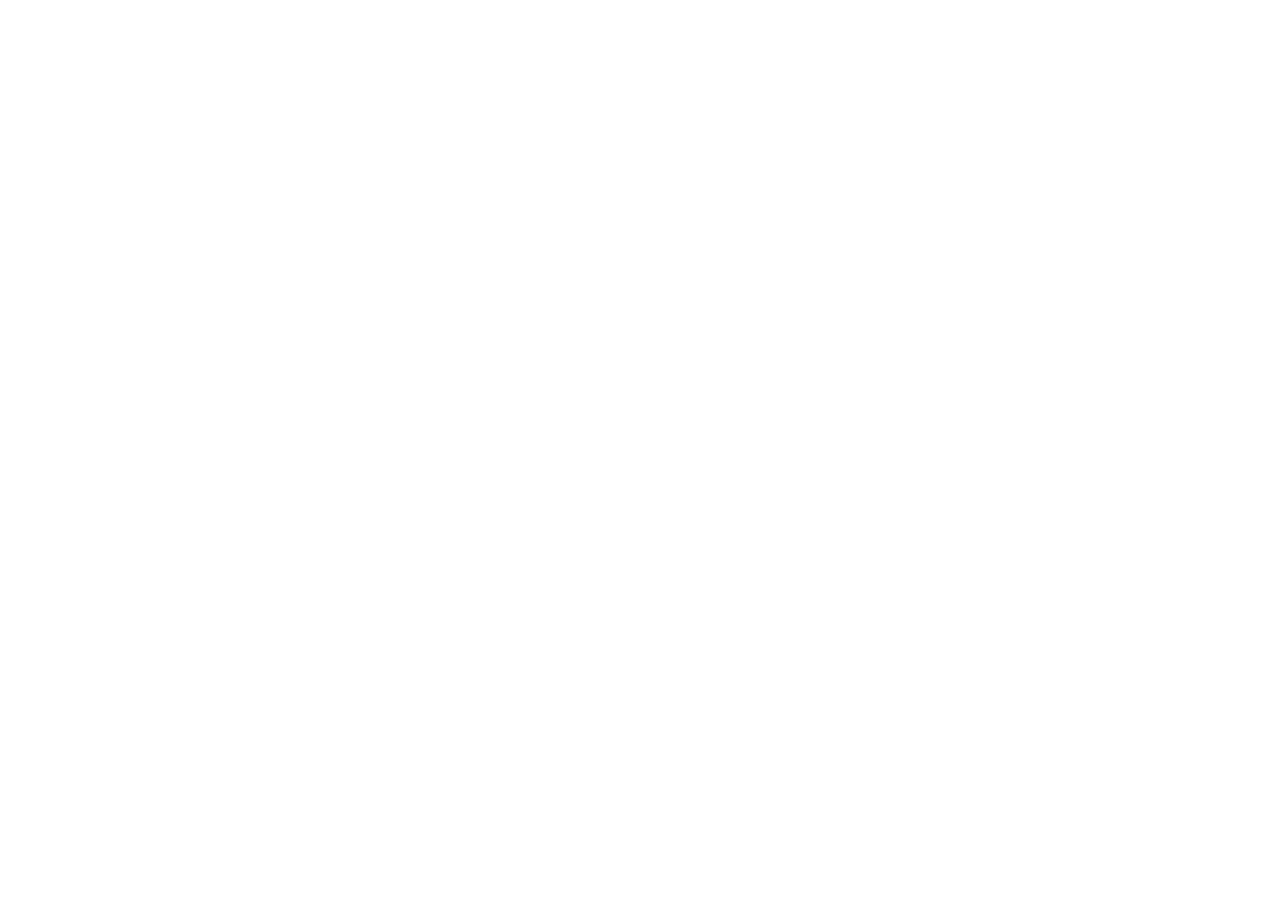
==== bestG.html @ ee8effa3 "Add files via upload" ====
<!DOCTYPE html>
<html lang="en">
<head>
    <link rel="stylesheet" href="styles.css">
    <meta charset="UTF-8">
    <title>Index</title>
    <link href="styles.css" rel="stylesheet">
</head>
<body>
<script
 src="script.js">
</script>


</body>
</html>
---- styles.css ----
.Glav {
  color: transparent;
  background-clip: text;
  background-image: linear-gradient(to right, rgb(122, 239, 255),rgb(0, 60, 255));
  text-decoration: none; 
  margin-left: 170px;
  font-size: 40px;
}

body {
    background-image: url('https://abrakadabra.fun/uploads/posts/2021-11/1636522043_1-abrakadabra-fun-p-tekstura-glini-1.jpg'); 
    background-repeat: no-repeat; 
    background-size: cover; 
    background-attachment: fixed; 
    background-position: center; 
}

.Hi {
  margin-left: 470px;
  background-image: linear-gradient(to bottom, rgb(71, 143, 153),rgb(183, 237, 255));
  text-decoration: none;   
  color: transparent;
  background-clip: text;
  font-size: 40px;
}

.Vetki {
  color: transparent;
  background-clip: text;
  background-image: linear-gradient(to top, rgb(255, 255, 255),rgb(49, 3, 255));
  text-decoration: none; 
  font-size: 25px;
}
---- styles.css ----
.Glav {
  color: transparent;
  background-clip: text;
  background-image: linear-gradient(to right, rgb(122, 239, 255),rgb(0, 60, 255));
  text-decoration: none; 
  margin-left: 170px;
  font-size: 40px;
}

body {
    background-image: url('https://abrakadabra.fun/uploads/posts/2021-11/1636522043_1-abrakadabra-fun-p-tekstura-glini-1.jpg'); 
    background-repeat: no-repeat; 
    background-size: cover; 
    background-attachment: fixed; 
    background-position: center; 
}

.Hi {
  margin-left: 470px;
  background-image: linear-gradient(to bottom, rgb(71, 143, 153),rgb(183, 237, 255));
  text-decoration: none;   
  color: transparent;
  background-clip: text;
  font-size: 40px;
}

.Vetki {
  color: transparent;
  background-clip: text;
  background-image: linear-gradient(to top, rgb(255, 255, 255),rgb(49, 3, 255));
  text-decoration: none; 
  font-size: 25px;
}
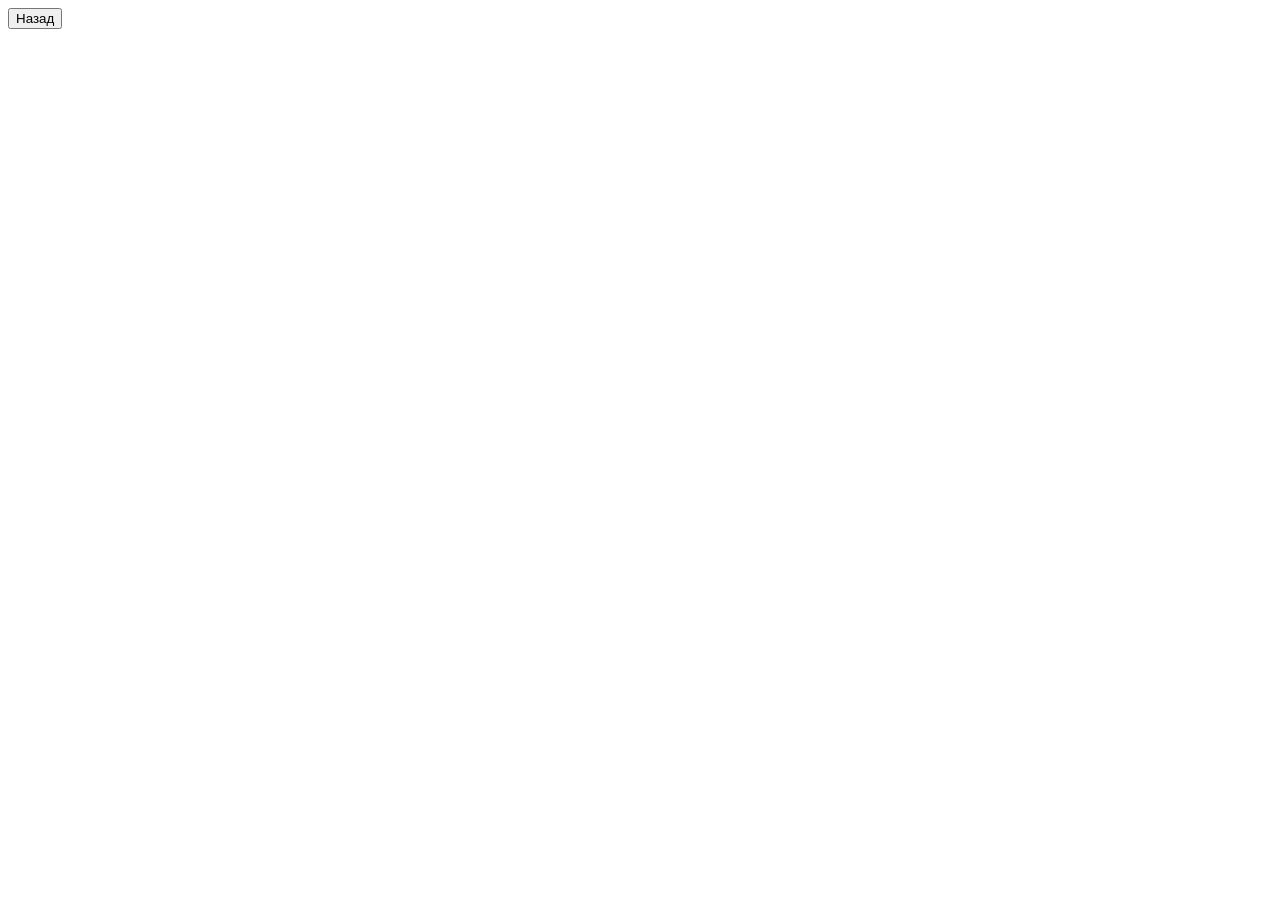
==== commit 20b4605f: "Add files via upload" ====
--- a/bestG.html
+++ b/bestG.html
@@ -3,10 +3,13 @@
 <head>
     <link rel="stylesheet" href="styles.css">
     <meta charset="UTF-8">
-    <title>Index</title>
+    <title>BestGlina</title>
     <link href="styles.css" rel="stylesheet">
 </head>
 <body>
+<A href="indexComp.html">
+<button>Назад</button>    
+</A>    
 <script
  src="script.js">
 </script>
--- a/styles.css
+++ b/styles.css
@@ -30,6 +30,14 @@
   background-image: linear-gradient(to top, rgb(255, 255, 255),rgb(49, 3, 255));
   text-decoration: none; 
   font-size: 25px;
+  text-decoration: none;
+}
+
+a {
+  text-decoration: none;
+  color: transparent;
+  background-clip: text;
+  background-image: linear-gradient(to top, rgb(255, 255, 255),rgb(49, 3, 255));
 }
 
 
@@ -37,5 +45,3 @@
 
 
 
-
-
--- a/styles.css
+++ b/styles.css
@@ -30,6 +30,14 @@
   background-image: linear-gradient(to top, rgb(255, 255, 255),rgb(49, 3, 255));
   text-decoration: none; 
   font-size: 25px;
+  text-decoration: none;
+}
+
+a {
+  text-decoration: none;
+  color: transparent;
+  background-clip: text;
+  background-image: linear-gradient(to top, rgb(255, 255, 255),rgb(49, 3, 255));
 }
 
 
@@ -37,5 +45,3 @@
 
 
 
-
-
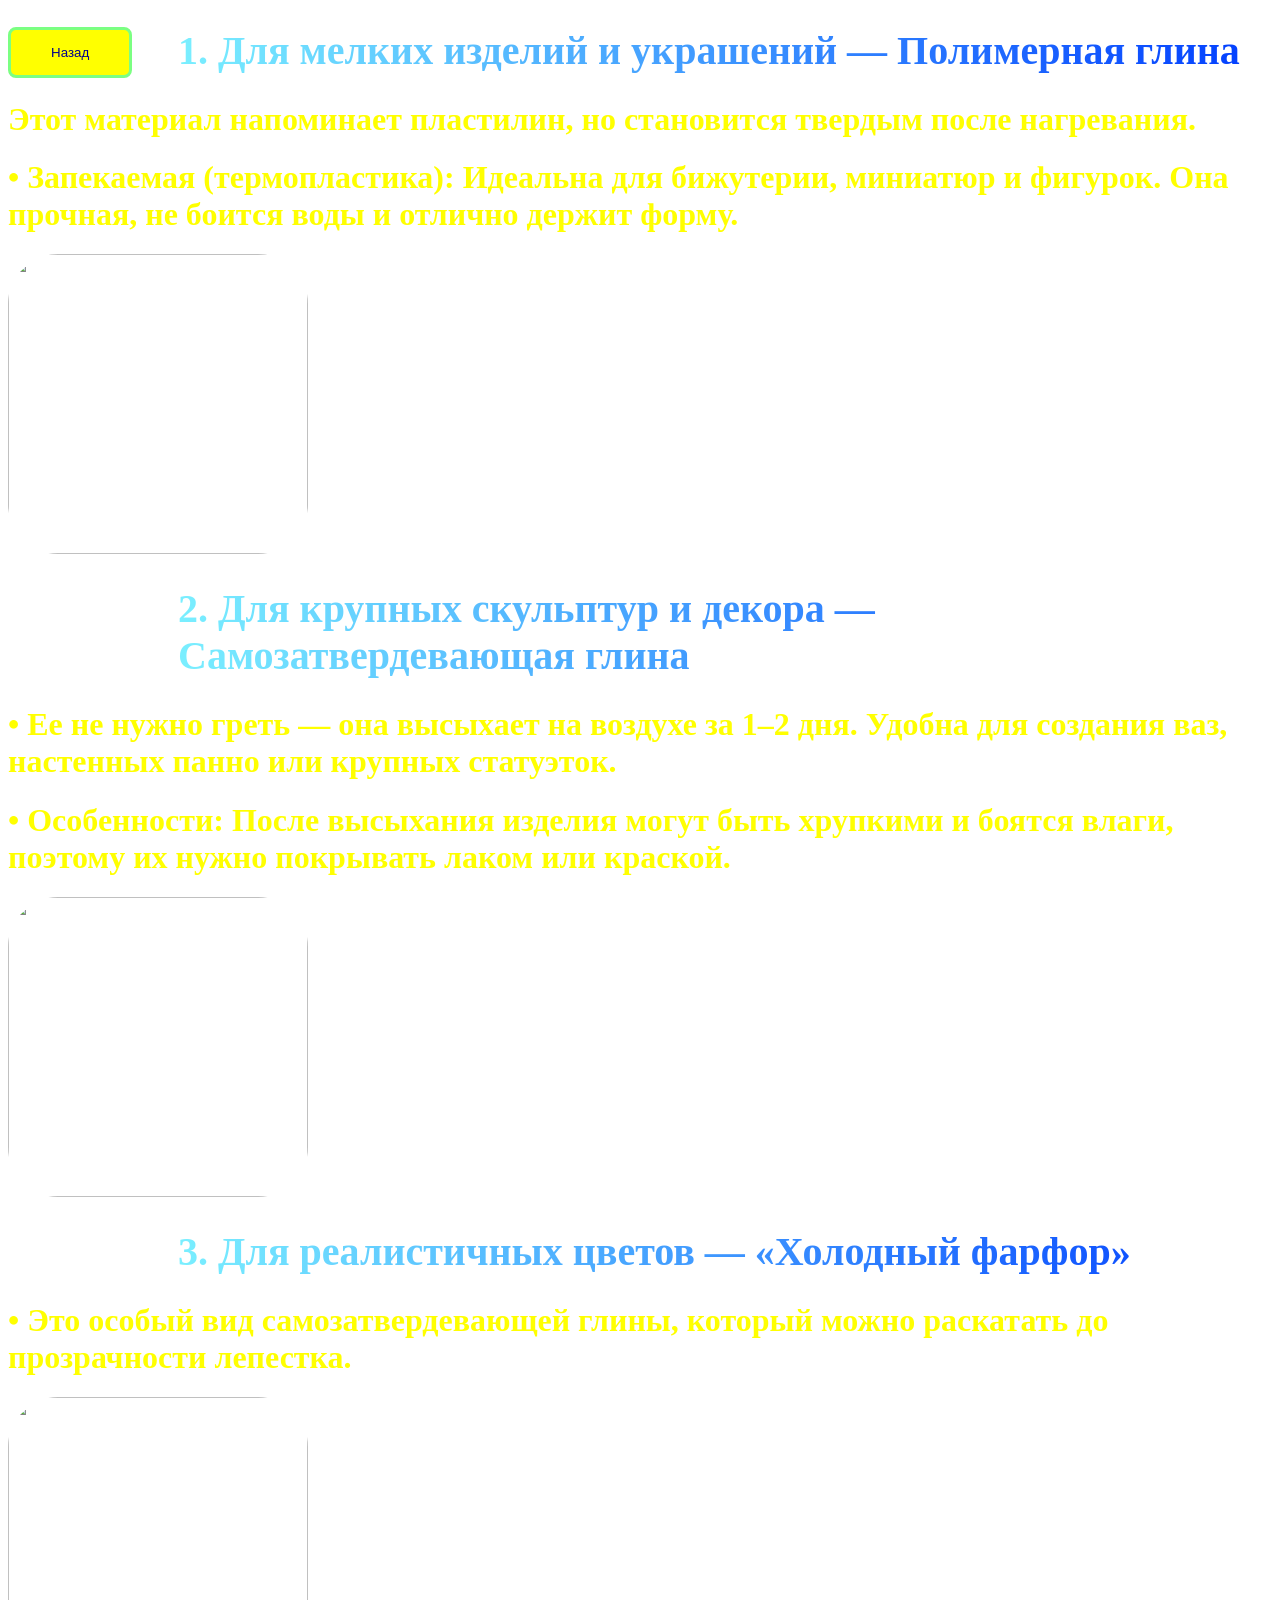
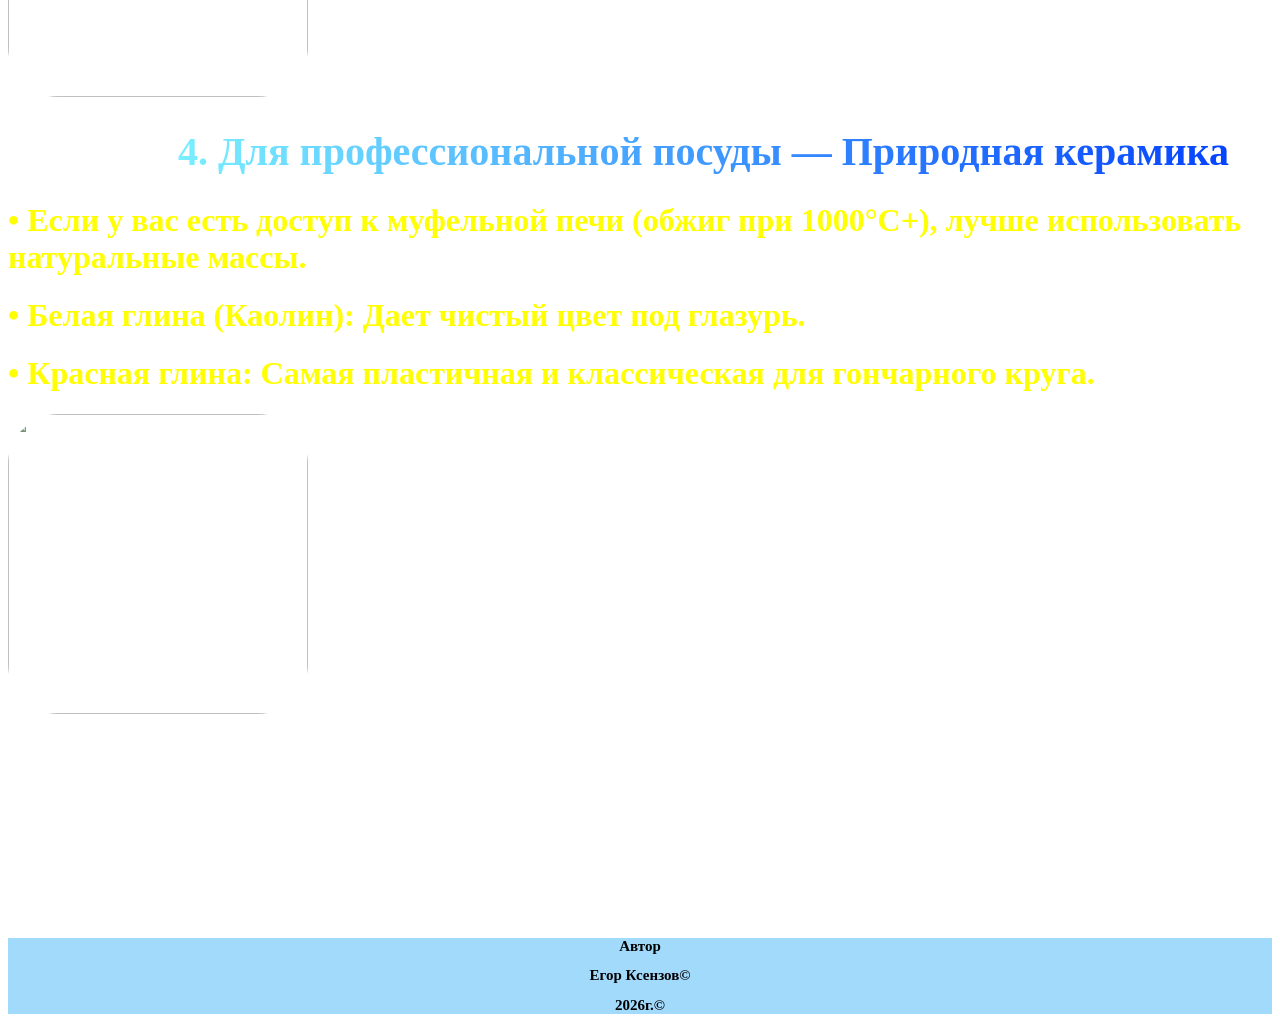
==== commit da410147: "Add files via upload" ====
--- a/bestG.html
+++ b/bestG.html
@@ -8,12 +8,58 @@
 </head>
 <body>
 <A href="indexComp.html">
-<button>Назад</button>    
-</A>    
-<script
- src="script.js">
+<button class="ButTop">Назад</button>    
+</A>
+<div class="h1G">
+    <h1 class="Glav">
+    1. Для мелких изделий и украшений — Полимерная глина
+    </h1>
+    <h1>
+    Этот материал напоминает пластилин, но становится твердым после нагревания.
+    </h1>
+    <h1>
+    •	Запекаемая (термопластика): Идеальна для бижутерии, миниатюр и фигурок. Она прочная, не боится воды и отлично держит форму.
+    </h1>
+    <img class="imgPage" src="https://industryart.ru/wp-content/uploads/2017/12/612e5d6e69bde139c4c4b2f4dfv4.jpg">
+    <h1 class="Glav">
+    2. Для крупных скульптур и декора — Самозатвердевающая глина
+    </h1>
+    <h1>
+    •	Ее не нужно греть — она высыхает на воздухе за 1–2 дня. Удобна для создания ваз, настенных панно или крупных статуэток. 
+    </h1>
+    <h1>
+    •	Особенности: После высыхания изделия могут быть хрупкими и боятся влаги, поэтому их нужно покрывать лаком или краской.
+    </h1>
+    <img class="imgPage" src="https://goods-photos.static1-sima-land.com/items/8104991/2/700-nw.jpg">
+    <h1 class="Glav">
+    3. Для реалистичных цветов — «Холодный фарфор»  
+    </h1>
+    <h1>
+    •	Это особый вид самозатвердевающей глины, который можно раскатать до прозрачности лепестка.
+    </h1>
+    <img class="imgPage" src="https://cs2.livemaster.ru/storage/ea/df/991a6f0db1a8ac533d19be3956ji--tsvety-i-floristika-rozy-holodnyj-farfor.jpg">
+    <h1 class="Glav">
+    4. Для профессиональной посуды — Природная керамика
+    </h1>
+    <h1>
+    •	Если у вас есть доступ к муфельной печи (обжиг при 1000°C+), лучше использовать натуральные массы.
+    </h1>
+    <h1>
+    •	Белая глина (Каолин): Дает чистый цвет под глазурь.
+    </h1>
+    <h1>
+    •	Красная глина: Самая пластичная и классическая для гончарного круга.
+    </h1>
+    <img class="imgPage" src="https://ifzshop.ru/wa-data/public/blog/img/gpt4o_68b48191a5a1a.jpg">
+</div>    
+<script>
+ src="script.js"
 </script>
-
+<footer>
+    <h2>Автор</h2>
+    <h2>Егор Ксензов©</h2>
+    <h2>2026г.©</h2>
+</footer>
 
 </body>
 </html>
--- a/styles.css
+++ b/styles.css
@@ -5,6 +5,7 @@
   text-decoration: none; 
   margin-left: 170px;
   font-size: 40px;
+  font-family: Georgia;
 }
 
 body {
@@ -33,15 +34,79 @@
   text-decoration: none;
 }
 
-a {
+a h1 {
+  color: transparent;
+  -webkit-background-clip: text;
+  background-clip: text;
+  background-image: linear-gradient(to top, rgb(255, 255, 255), rgb(49, 3, 255));
   text-decoration: none;
-  color: transparent;
-  background-clip: text;
-  background-image: linear-gradient(to top, rgb(255, 255, 255),rgb(49, 3, 255));
+  transition: 3s;
 }
 
+.PK {
+  border-radius: 10px;
+  font-size: 35px;
+  color: rgb(242, 255, 0);
+  margin-left: 1100px;
+  margin-top: -345px;    
+}
 
+.phone {
+  font-size: 35px;
+  color: rgb(242, 255, 0);
+  margin-left: 100px;
+  border-radius: 10px;
+}
 
+.GlavInd {
+  color: yellow;
+  font-size: 30px;  
+  font-family: cursive;
+  margin-left: 550px;
+}
 
+img {
+  border-radius: 10px;
+}
 
+footer {
+  font-size: 10px;
+  text-align: center;
+  background: #a2dafc;
+  font-family: comic sans ms;
+  margin-top: 220px;
+}
 
+.h1G {
+  color: yellow;
+  font-family: cursive;
+}
+
+.imgPage {
+  border-radius: 50px;
+  height: 300px;
+  width: 300px;
+  transition: 3s;
+}
+
+.imgPage:hover {
+  height: 400px;
+  width: 500px;
+}  
+
+.ButTop {
+  background-color: yellow;
+  color: darkblue; 
+  border: 3px solid #7bff82;
+  border-radius: 8px;
+  padding: 15px 40px;
+  cursor: pointer;
+  transition: 3s;
+  position: fixed;
+}
+
+.ButTop:hover {
+  background-color: darkblue;
+  border-color: #7bff82;
+  color: yellow;
+}
--- a/styles.css
+++ b/styles.css
@@ -5,6 +5,7 @@
   text-decoration: none; 
   margin-left: 170px;
   font-size: 40px;
+  font-family: Georgia;
 }
 
 body {
@@ -33,15 +34,79 @@
   text-decoration: none;
 }
 
-a {
+a h1 {
+  color: transparent;
+  -webkit-background-clip: text;
+  background-clip: text;
+  background-image: linear-gradient(to top, rgb(255, 255, 255), rgb(49, 3, 255));
   text-decoration: none;
-  color: transparent;
-  background-clip: text;
-  background-image: linear-gradient(to top, rgb(255, 255, 255),rgb(49, 3, 255));
+  transition: 3s;
 }
 
+.PK {
+  border-radius: 10px;
+  font-size: 35px;
+  color: rgb(242, 255, 0);
+  margin-left: 1100px;
+  margin-top: -345px;    
+}
 
+.phone {
+  font-size: 35px;
+  color: rgb(242, 255, 0);
+  margin-left: 100px;
+  border-radius: 10px;
+}
 
+.GlavInd {
+  color: yellow;
+  font-size: 30px;  
+  font-family: cursive;
+  margin-left: 550px;
+}
 
+img {
+  border-radius: 10px;
+}
 
+footer {
+  font-size: 10px;
+  text-align: center;
+  background: #a2dafc;
+  font-family: comic sans ms;
+  margin-top: 220px;
+}
 
+.h1G {
+  color: yellow;
+  font-family: cursive;
+}
+
+.imgPage {
+  border-radius: 50px;
+  height: 300px;
+  width: 300px;
+  transition: 3s;
+}
+
+.imgPage:hover {
+  height: 400px;
+  width: 500px;
+}  
+
+.ButTop {
+  background-color: yellow;
+  color: darkblue; 
+  border: 3px solid #7bff82;
+  border-radius: 8px;
+  padding: 15px 40px;
+  cursor: pointer;
+  transition: 3s;
+  position: fixed;
+}
+
+.ButTop:hover {
+  background-color: darkblue;
+  border-color: #7bff82;
+  color: yellow;
+}
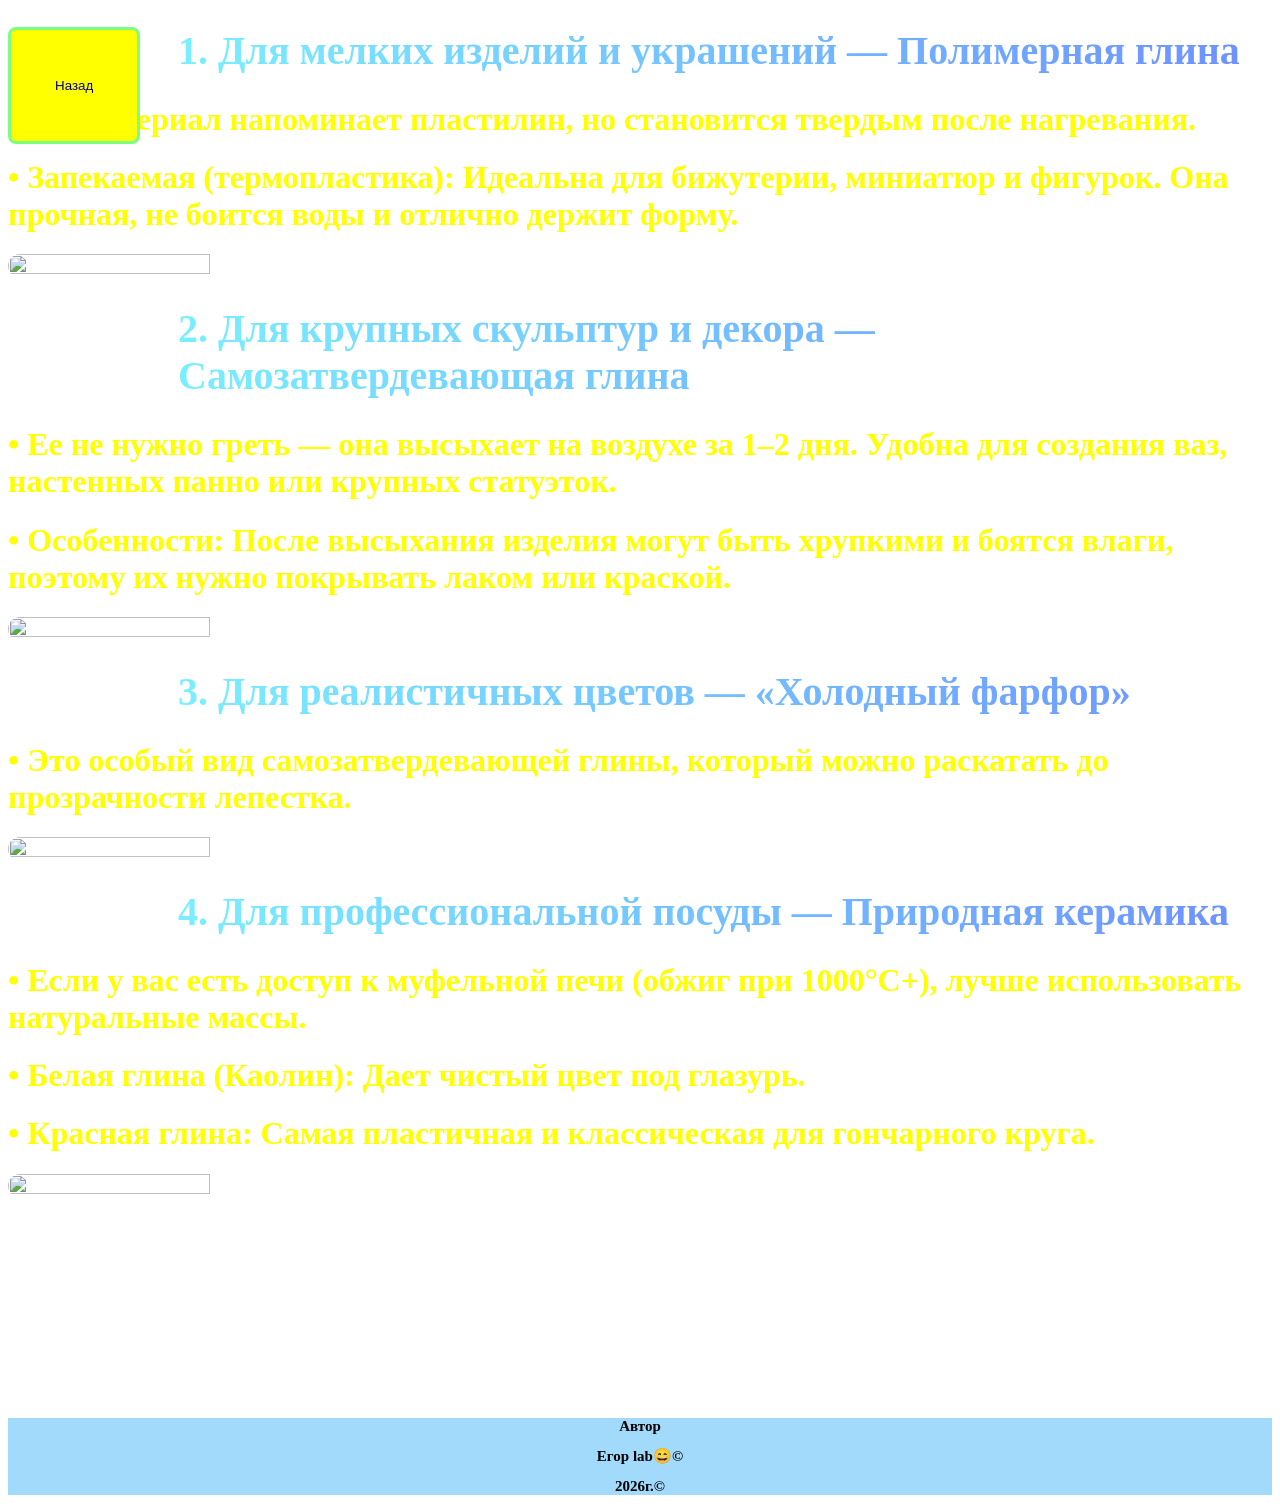
==== commit 32367a91: "Add files via upload адаптация под телефоны" ====
--- a/bestG.html
+++ b/bestG.html
@@ -2,7 +2,7 @@
 <html lang="en">
 <head>
     <link rel="stylesheet" href="styles.css">
-    <meta charset="UTF-8">
+    <meta name="viewport" content="width=device-width, initial-scale=1.0" charset="UTF-8">
     <title>BestGlina</title>
     <link href="styles.css" rel="stylesheet">
 </head>
@@ -57,7 +57,7 @@
 </script>
 <footer>
     <h2>Автор</h2>
-    <h2>Егор Ксензов©</h2>
+    <h2>Егор lab😄©</h2>
     <h2>2026г.©</h2>
 </footer>
 
--- a/styles.css
+++ b/styles.css
@@ -1,11 +1,15 @@
 .Glav {
   color: transparent;
   background-clip: text;
-  background-image: linear-gradient(to right, rgb(122, 239, 255),rgb(0, 60, 255));
+  background-image: linear-gradient(to right, rgb(122, 239, 255),rgb(109, 143, 255));
   text-decoration: none; 
   margin-left: 170px;
-  font-size: 40px;
+  font-size: 250%;
   font-family: Georgia;
+  display: flex;
+  flex-wrap: wrap;  
+  gap: 20px;
+  flex: 1 1 300px; 
 }
 
 body {
@@ -84,14 +88,16 @@
 
 .imgPage {
   border-radius: 50px;
-  height: 300px;
-  width: 300px;
+  height: 40%;
+  width: 40%;
   transition: 3s;
+  max-width: 100%;
 }
 
 .imgPage:hover {
-  height: 400px;
-  width: 500px;
+  height: 70%;
+  width: 70%;
+  max-width: 100%;
 }  
 
 .ButTop {
@@ -99,7 +105,7 @@
   color: darkblue; 
   border: 3px solid #7bff82;
   border-radius: 8px;
-  padding: 15px 40px;
+  padding: 48px 44px;
   cursor: pointer;
   transition: 3s;
   position: fixed;
--- a/styles.css
+++ b/styles.css
@@ -1,11 +1,15 @@
 .Glav {
   color: transparent;
   background-clip: text;
-  background-image: linear-gradient(to right, rgb(122, 239, 255),rgb(0, 60, 255));
+  background-image: linear-gradient(to right, rgb(122, 239, 255),rgb(109, 143, 255));
   text-decoration: none; 
   margin-left: 170px;
-  font-size: 40px;
+  font-size: 250%;
   font-family: Georgia;
+  display: flex;
+  flex-wrap: wrap;  
+  gap: 20px;
+  flex: 1 1 300px; 
 }
 
 body {
@@ -84,14 +88,16 @@
 
 .imgPage {
   border-radius: 50px;
-  height: 300px;
-  width: 300px;
+  height: 40%;
+  width: 40%;
   transition: 3s;
+  max-width: 100%;
 }
 
 .imgPage:hover {
-  height: 400px;
-  width: 500px;
+  height: 70%;
+  width: 70%;
+  max-width: 100%;
 }  
 
 .ButTop {
@@ -99,7 +105,7 @@
   color: darkblue; 
   border: 3px solid #7bff82;
   border-radius: 8px;
-  padding: 15px 40px;
+  padding: 48px 44px;
   cursor: pointer;
   transition: 3s;
   position: fixed;
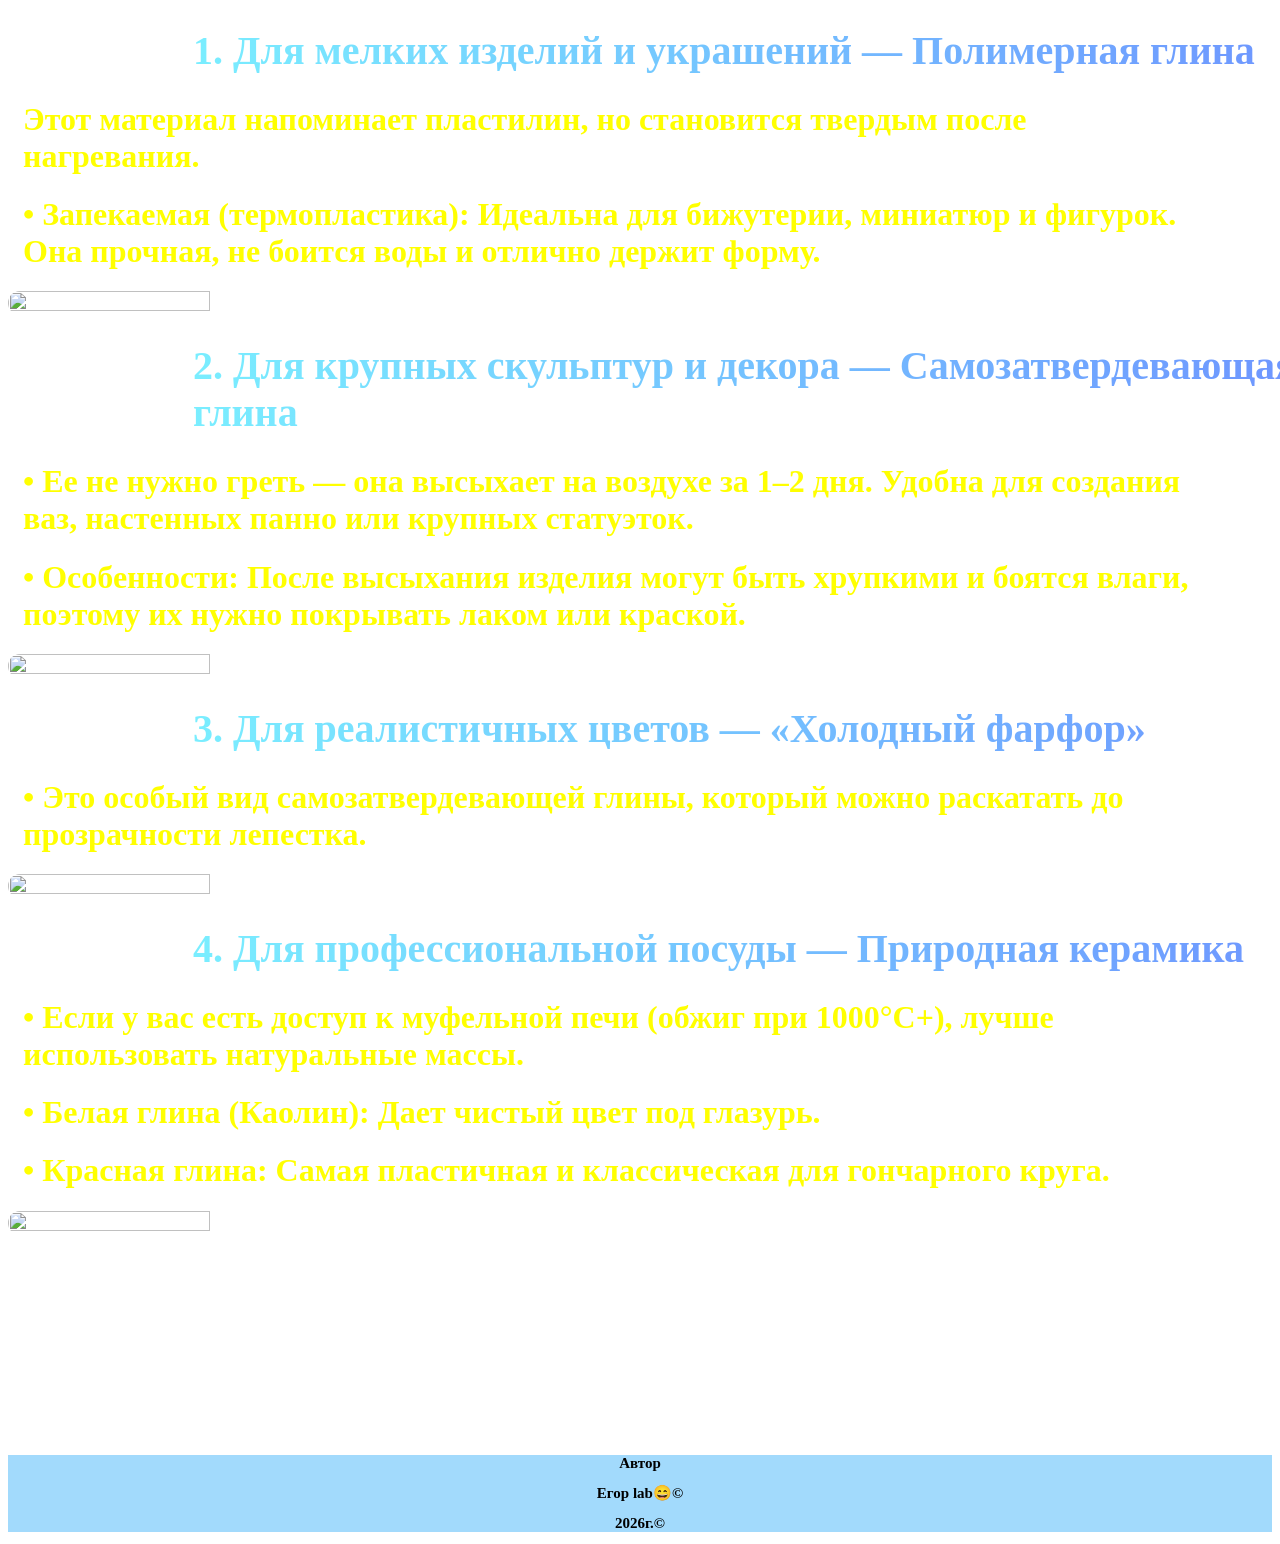
==== commit 4869f0f2: "Add files via upload" ====
--- a/bestG.html
+++ b/bestG.html
@@ -7,7 +7,7 @@
     <link href="styles.css" rel="stylesheet">
 </head>
 <body>
-<A href="indexComp.html">
+<A href="index.html">
 <button class="ButTop">Назад</button>    
 </A>
 <div class="h1G">
--- a/styles.css
+++ b/styles.css
@@ -6,18 +6,20 @@
   margin-left: 170px;
   font-size: 250%;
   font-family: Georgia;
-  display: flex;
-  flex-wrap: wrap;  
-  gap: 20px;
-  flex: 1 1 300px; 
+  width: 100%;
+  max-width: 1200px;
+  padding: 0 15px;
+  box-sizing: border-box;
 }
 
 body {
-    background-image: url('https://abrakadabra.fun/uploads/posts/2021-11/1636522043_1-abrakadabra-fun-p-tekstura-glini-1.jpg'); 
-    background-repeat: no-repeat; 
-    background-size: cover; 
-    background-attachment: fixed; 
-    background-position: center; 
+  background-image: url('https://abrakadabra.fun/uploads/posts/2021-11/1636522043_1-abrakadabra-fun-p-tekstura-glini-1.jpg'); 
+  background-repeat: no-repeat; 
+  background-size: cover; 
+  background-attachment: fixed; 
+  background-position: center; 
+  word-wrap: break-word;
+  overflow-wrap: break-word;
 }
 
 .Hi {
@@ -86,6 +88,16 @@
   font-family: cursive;
 }
 
+h1 {
+  word-wrap: break-word;
+  overflow-wrap: break-word;    
+  width: 100%;
+  max-width: 1200px;
+  padding-left: 15px;
+  padding-right: 15px;
+  box-sizing: border-box;
+}
+
 .imgPage {
   border-radius: 50px;
   height: 40%;
@@ -95,10 +107,24 @@
 }
 
 .imgPage:hover {
-  height: 70%;
-  width: 70%;
+  height: 75%;
+  width: 75%;
   max-width: 100%;
 }  
+
+.imgPageFont {
+  border-radius: 50px;
+  height: 350px;
+  width: 400px;
+  transition: 3s;
+  max-width: 100%;
+}
+
+.imgPageFont:hover {
+  height: 550px;
+  width: 550px;
+  max-width: 100%;
+} 
 
 .ButTop {
   background-color: yellow;
@@ -107,6 +133,7 @@
   border-radius: 8px;
   padding: 48px 44px;
   cursor: pointer;
+  margin-left: 1300px;
   transition: 3s;
   position: fixed;
 }
--- a/styles.css
+++ b/styles.css
@@ -6,18 +6,20 @@
   margin-left: 170px;
   font-size: 250%;
   font-family: Georgia;
-  display: flex;
-  flex-wrap: wrap;  
-  gap: 20px;
-  flex: 1 1 300px; 
+  width: 100%;
+  max-width: 1200px;
+  padding: 0 15px;
+  box-sizing: border-box;
 }
 
 body {
-    background-image: url('https://abrakadabra.fun/uploads/posts/2021-11/1636522043_1-abrakadabra-fun-p-tekstura-glini-1.jpg'); 
-    background-repeat: no-repeat; 
-    background-size: cover; 
-    background-attachment: fixed; 
-    background-position: center; 
+  background-image: url('https://abrakadabra.fun/uploads/posts/2021-11/1636522043_1-abrakadabra-fun-p-tekstura-glini-1.jpg'); 
+  background-repeat: no-repeat; 
+  background-size: cover; 
+  background-attachment: fixed; 
+  background-position: center; 
+  word-wrap: break-word;
+  overflow-wrap: break-word;
 }
 
 .Hi {
@@ -86,6 +88,16 @@
   font-family: cursive;
 }
 
+h1 {
+  word-wrap: break-word;
+  overflow-wrap: break-word;    
+  width: 100%;
+  max-width: 1200px;
+  padding-left: 15px;
+  padding-right: 15px;
+  box-sizing: border-box;
+}
+
 .imgPage {
   border-radius: 50px;
   height: 40%;
@@ -95,10 +107,24 @@
 }
 
 .imgPage:hover {
-  height: 70%;
-  width: 70%;
+  height: 75%;
+  width: 75%;
   max-width: 100%;
 }  
+
+.imgPageFont {
+  border-radius: 50px;
+  height: 350px;
+  width: 400px;
+  transition: 3s;
+  max-width: 100%;
+}
+
+.imgPageFont:hover {
+  height: 550px;
+  width: 550px;
+  max-width: 100%;
+} 
 
 .ButTop {
   background-color: yellow;
@@ -107,6 +133,7 @@
   border-radius: 8px;
   padding: 48px 44px;
   cursor: pointer;
+  margin-left: 1300px;
   transition: 3s;
   position: fixed;
 }
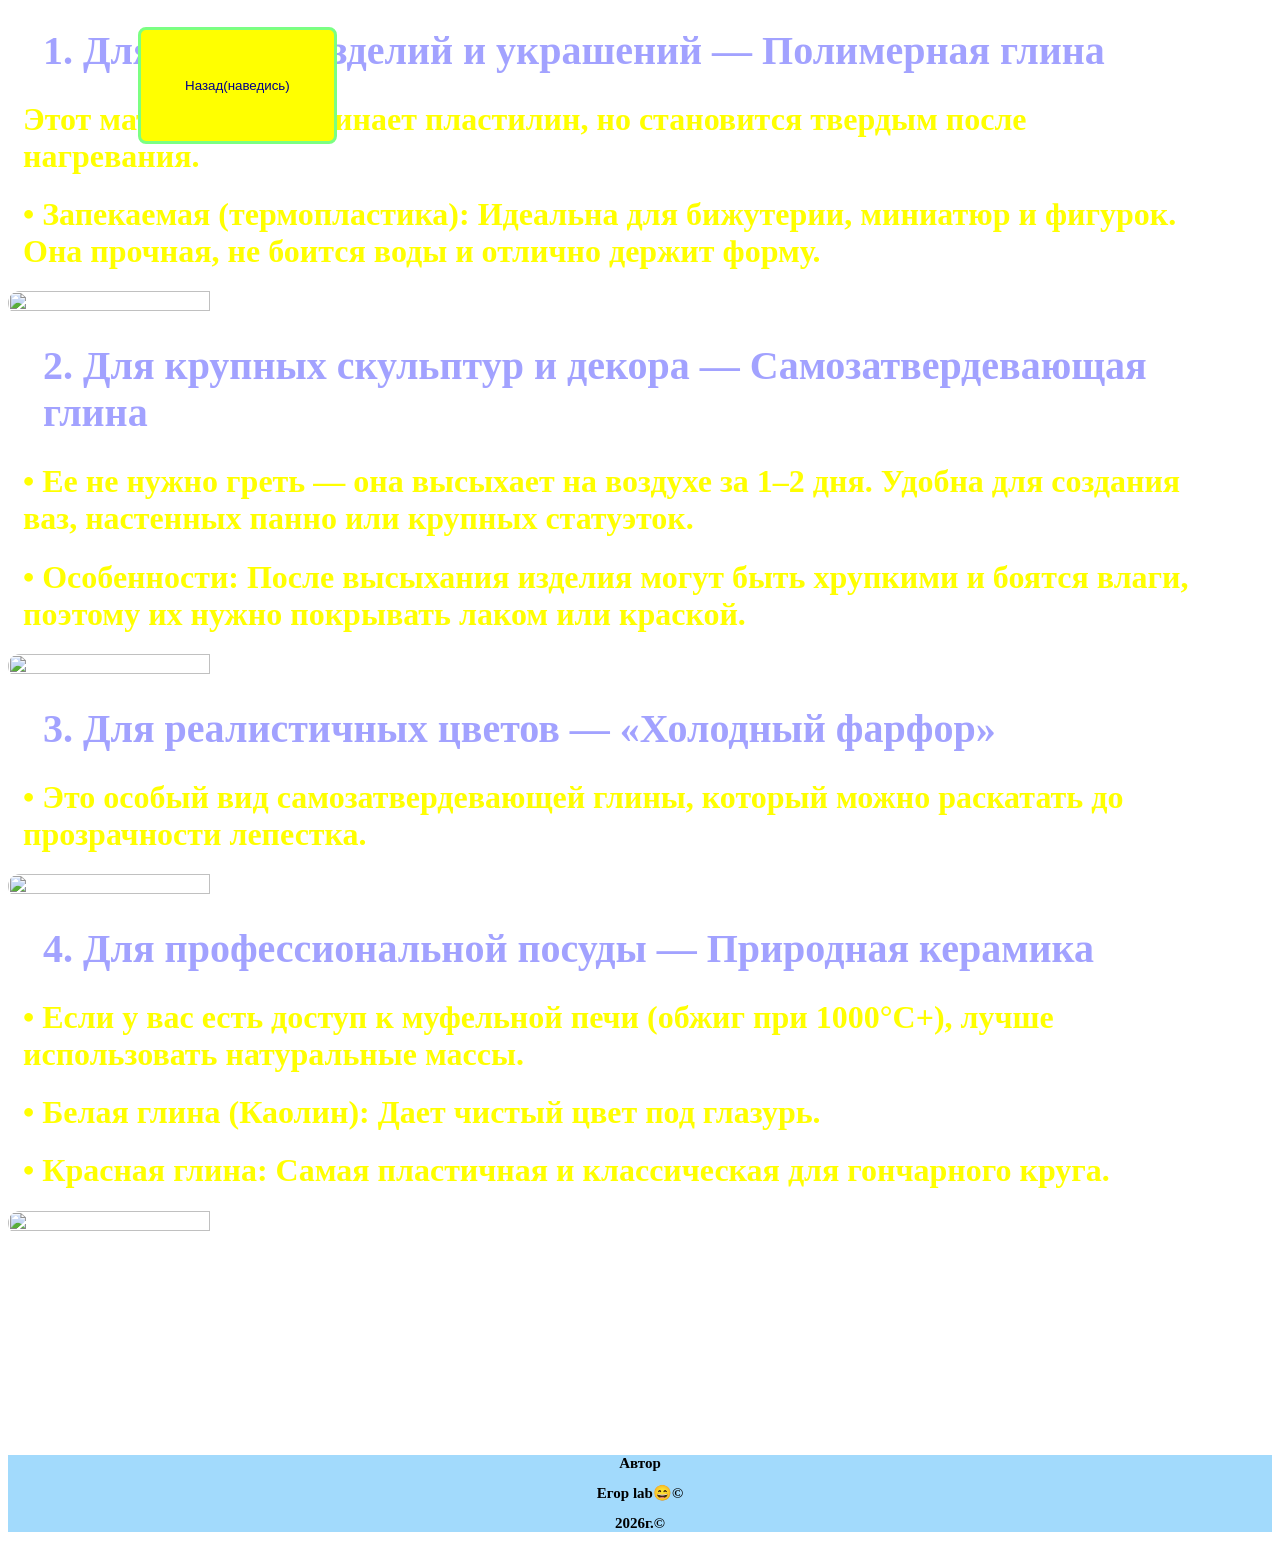
==== commit e11a41a3: "Add files via upload заполнил страницу про факты о глине и про применение глины, еще убрал градиент " ====
--- a/bestG.html
+++ b/bestG.html
@@ -8,7 +8,7 @@
 </head>
 <body>
 <A href="index.html">
-<button class="ButTop">Назад</button>    
+<button class="ButTop">Назад(наведись)</button>    
 </A>
 <div class="h1G">
     <h1 class="Glav">
--- a/styles.css
+++ b/styles.css
@@ -1,9 +1,7 @@
 .Glav {
-  color: transparent;
-  background-clip: text;
-  background-image: linear-gradient(to right, rgb(122, 239, 255),rgb(109, 143, 255));
+  color: rgb(162, 162, 255);
   text-decoration: none; 
-  margin-left: 170px;
+  margin-left: 20px;
   font-size: 250%;
   font-family: Georgia;
   width: 100%;
@@ -23,28 +21,19 @@
 }
 
 .Hi {
-  margin-left: 470px;
-  background-image: linear-gradient(to bottom, rgb(71, 143, 153),rgb(183, 237, 255));
+  margin-left: 50px;
+  color: lightgreen;
   text-decoration: none;   
-  color: transparent;
-  background-clip: text;
   font-size: 40px;
 }
 
 .Vetki {
-  color: transparent;
-  background-clip: text;
-  background-image: linear-gradient(to top, rgb(255, 255, 255),rgb(49, 3, 255));
   text-decoration: none; 
   font-size: 25px;
-  text-decoration: none;
 }
 
 a h1 {
-  color: transparent;
-  -webkit-background-clip: text;
-  background-clip: text;
-  background-image: linear-gradient(to top, rgb(255, 255, 255), rgb(49, 3, 255));
+  color: aquamarine;
   text-decoration: none;
   transition: 3s;
 }
@@ -133,7 +122,7 @@
   border-radius: 8px;
   padding: 48px 44px;
   cursor: pointer;
-  margin-left: 1300px;
+  margin-left: 130px;
   transition: 3s;
   position: fixed;
 }
@@ -142,4 +131,18 @@
   background-color: darkblue;
   border-color: #7bff82;
   color: yellow;
+  opacity: 0.1;
+}
+
+.ld {
+  background-color: white;
+  border: 2px solid black;
+  border-radius: 40px;
+  transition: 3s;
+}
+
+.ld:hover {
+  background-color: black;
+  border: 2px solid white;
+  border-radius: 40px;
 }
--- a/styles.css
+++ b/styles.css
@@ -1,9 +1,7 @@
 .Glav {
-  color: transparent;
-  background-clip: text;
-  background-image: linear-gradient(to right, rgb(122, 239, 255),rgb(109, 143, 255));
+  color: rgb(162, 162, 255);
   text-decoration: none; 
-  margin-left: 170px;
+  margin-left: 20px;
   font-size: 250%;
   font-family: Georgia;
   width: 100%;
@@ -23,28 +21,19 @@
 }
 
 .Hi {
-  margin-left: 470px;
-  background-image: linear-gradient(to bottom, rgb(71, 143, 153),rgb(183, 237, 255));
+  margin-left: 50px;
+  color: lightgreen;
   text-decoration: none;   
-  color: transparent;
-  background-clip: text;
   font-size: 40px;
 }
 
 .Vetki {
-  color: transparent;
-  background-clip: text;
-  background-image: linear-gradient(to top, rgb(255, 255, 255),rgb(49, 3, 255));
   text-decoration: none; 
   font-size: 25px;
-  text-decoration: none;
 }
 
 a h1 {
-  color: transparent;
-  -webkit-background-clip: text;
-  background-clip: text;
-  background-image: linear-gradient(to top, rgb(255, 255, 255), rgb(49, 3, 255));
+  color: aquamarine;
   text-decoration: none;
   transition: 3s;
 }
@@ -133,7 +122,7 @@
   border-radius: 8px;
   padding: 48px 44px;
   cursor: pointer;
-  margin-left: 1300px;
+  margin-left: 130px;
   transition: 3s;
   position: fixed;
 }
@@ -142,4 +131,18 @@
   background-color: darkblue;
   border-color: #7bff82;
   color: yellow;
+  opacity: 0.1;
+}
+
+.ld {
+  background-color: white;
+  border: 2px solid black;
+  border-radius: 40px;
+  transition: 3s;
+}
+
+.ld:hover {
+  background-color: black;
+  border: 2px solid white;
+  border-radius: 40px;
 }
